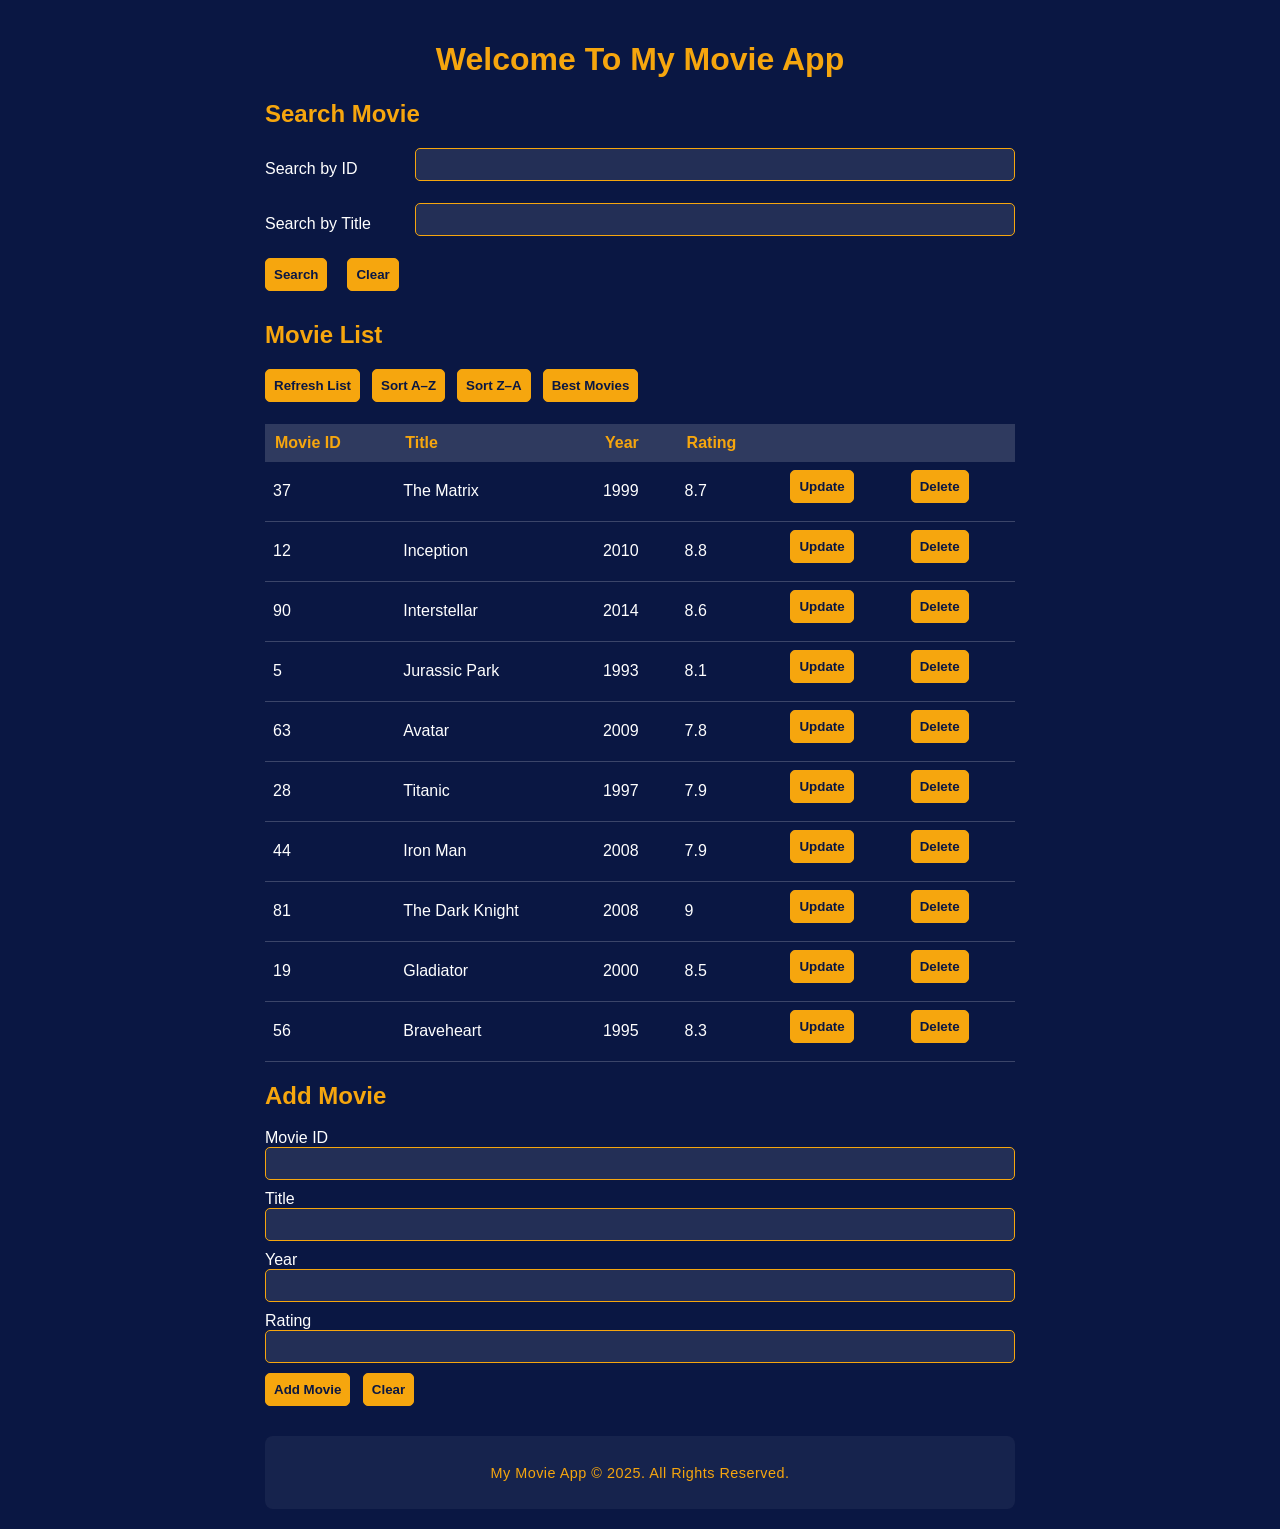
==== Index.html @ b7f1046a "Q5 V1" ====
<!DOCTYPE html>
<html lang="en">
    <head>
        <meta charset="UTF-8">
        <title>Movie Manager</title>
        <link rel="stylesheet" href="styles.css">
    </head>
    <body>
<div class="container">
        <div class = mainHeader>
            <h1> Welcome To My Movie App </h1>
        </div>
        
<section class="card">
    <h2>Search Movie</h2>

    <div class="search-row">
        <label>Search by ID</label>
        <input type="number" id="search-id">
    </div>

    <div class="search-row">
        <label>Search by Title</label>
        <input type="text" id="search-title">
    </div>

    <div class="button-row">
        <button id="search-btn">Search</button>
        <button id="clear-search-btn" class="clear-btn">Clear</button>
    </div>

    <div id="search-results" class="search-results"></div>
</section>
        
<!-- Display Movie List -->
<section class="card">
    <h2>Movie List</h2>
    
    <div class="button-row">
        <button id="refresh-btn">Refresh List</button>
        <button id="sort-az-btn">Sort A–Z</button>
        <button id="sort-za-btn">Sort Z–A</button>
        <button id="sort-best-btn">Best Movies</button>

    </div>
    
    <table id="movie-table">
        <thead>
            <tr>
                <th>Movie ID</th>
                <th>Title</th>
                <th>Year</th>
                <th>Rating</th>
                <th></th>
                <th></th>
            </tr>
        </thead>
        <tbody></tbody>
    </table>
</section>

<!-- Add Movie Section -->
<section class="card">
    <h2>Add Movie</h2>

    <label>Movie ID</label>
    <input type="number" id="movie-id">

    <label>Title</label>
    <input type="text" id="movie-title">

    <label>Year</label>
    <input type="number" id="movie-year">

    <label>Rating</label>
    <input type="number" step="0.1" id="movie-rating">

    <button id="add-movie-btn">Add Movie</button>
    <button id="clear-add-btn" class="clear-btn">Clear</button>
    <p id="add-message"></p>

</section>
<footer class="footer">
    <p>My Movie App © 2025. All Rights Reserved.</p>
</footer>

</footer>
</div>

<script src="./app.js"></script>
</body>
</html>
---- styles.css ----
/* ==============================
   GLOBAL COLORS (Your Palette)
   ============================== */
:root {
    --blue: #0A1743;
    --gold: #F6A60E;
    --red: #E3192F;
    --white: #ffffff;
}

/* ==============================
   BASE LAYOUT
   ============================== */
body {
    font-family: Arial, sans-serif;
    background: var(--blue);
    color: var(--white);
    margin: 0;
    padding: 20px;
    display: flex;
    justify-content: center;
}

.container {
    width: 750px;
    max-width: 90%;
    margin: 0 auto;
}

.mainHeader {
    text-align: center;
}

h1, h2 {
    color: var(--gold);
}

/* ==============================
   INPUTS & BUTTONS
   ============================== */
input, button {
    padding: 8px;
    margin-bottom: 10px;
    border-radius: 5px;
    border: 1px solid var(--gold);
}

input, button {
    border: 1px solid #F6A60E; /* gold */
}


input[type="number"]::-webkit-inner-spin-button,
input[type="number"]::-webkit-outer-spin-button {
    -webkit-appearance: none;
    margin: 0;
}

input[type="number"] {
    -moz-appearance: textfield; /* Firefox */
}


*{

    box-sizing: border-box;
}
input {
    width: 100%;
    background: rgba(255,255,255,0.1);
    color: var(--white);
}

button {
    background: var(--gold);
    color: var(--blue);
    font-weight: bold;
    cursor: pointer;
}

button:hover {
    background: #d98f0b; /* darker gold */
}

[ Search ]   [ Clear ]




/* ==============================
   CARD LAYOUT
   ============================== */
.card {
    background: rgba(255,255,255,0.05);
    padding: 16px;
    margin-bottom: 20px;
    border-radius: 10px;
}

/* ==============================
   TABLE
   ============================== */
#movie-table {
    width: 100%;
    border-collapse: collapse;
    margin-top: 10px;
}

#movie-table th {
    background: rgba(255,255,255,0.15);
    padding: 10px;
    text-align: left;
    color: var(--gold);
}

#movie-table td {
    padding: 8px;
    border-bottom: 1px solid rgba(255,255,255,0.2);
}

/* ==============================
   SEARCH ROWS
   ============================== */
.search-row {
    display: flex;
    align-items: center;
    gap: 10px;
    margin-bottom: 12px;
}

.search-row label {
    width: 140px;
}

.search-row input {
    flex: 1;
}

/* ==============================
   SEARCH RESULT CARDS
   ============================== */
.movie-card {
    background: rgba(255,255,255,0.1);
    padding: 12px;
    border-radius: 8px;
    margin-bottom: 10px;
    border-left: 4px solid var(--gold);
}

.movie-card h3 {
    margin: 0 0 5px 0;
    color: var(--gold);
}

/* ==============================
   BUTTON ROW
   ============================== */
.button-row {
    display: flex;
    gap: 12px;
    margin-bottom: 12px;
}

.clear-btn {
    background: var(--gold);
    color: var(--blue);
    margin-left: 8px;
}

.clear-btn:hover {
    background: #d98f0b;
}


/* ==============================
   FOOTER
   ============================== */
.footer {
    text-align: center;
    padding: 14px;
    margin-top: 20px;
    background: rgba(255, 255, 255, 0.05);
    border-radius: 8px;
    color: var(--gold);
    font-size: 0.9rem;
    letter-spacing: 0.5px;
}


/* ==============================
   RESPONSIVE
   ============================== */
@media (max-width: 600px) {
    .button-row,
    .search-row {
        flex-direction: column;
        align-items: stretch;
    }

    button {
        width: 100%;
    }
}
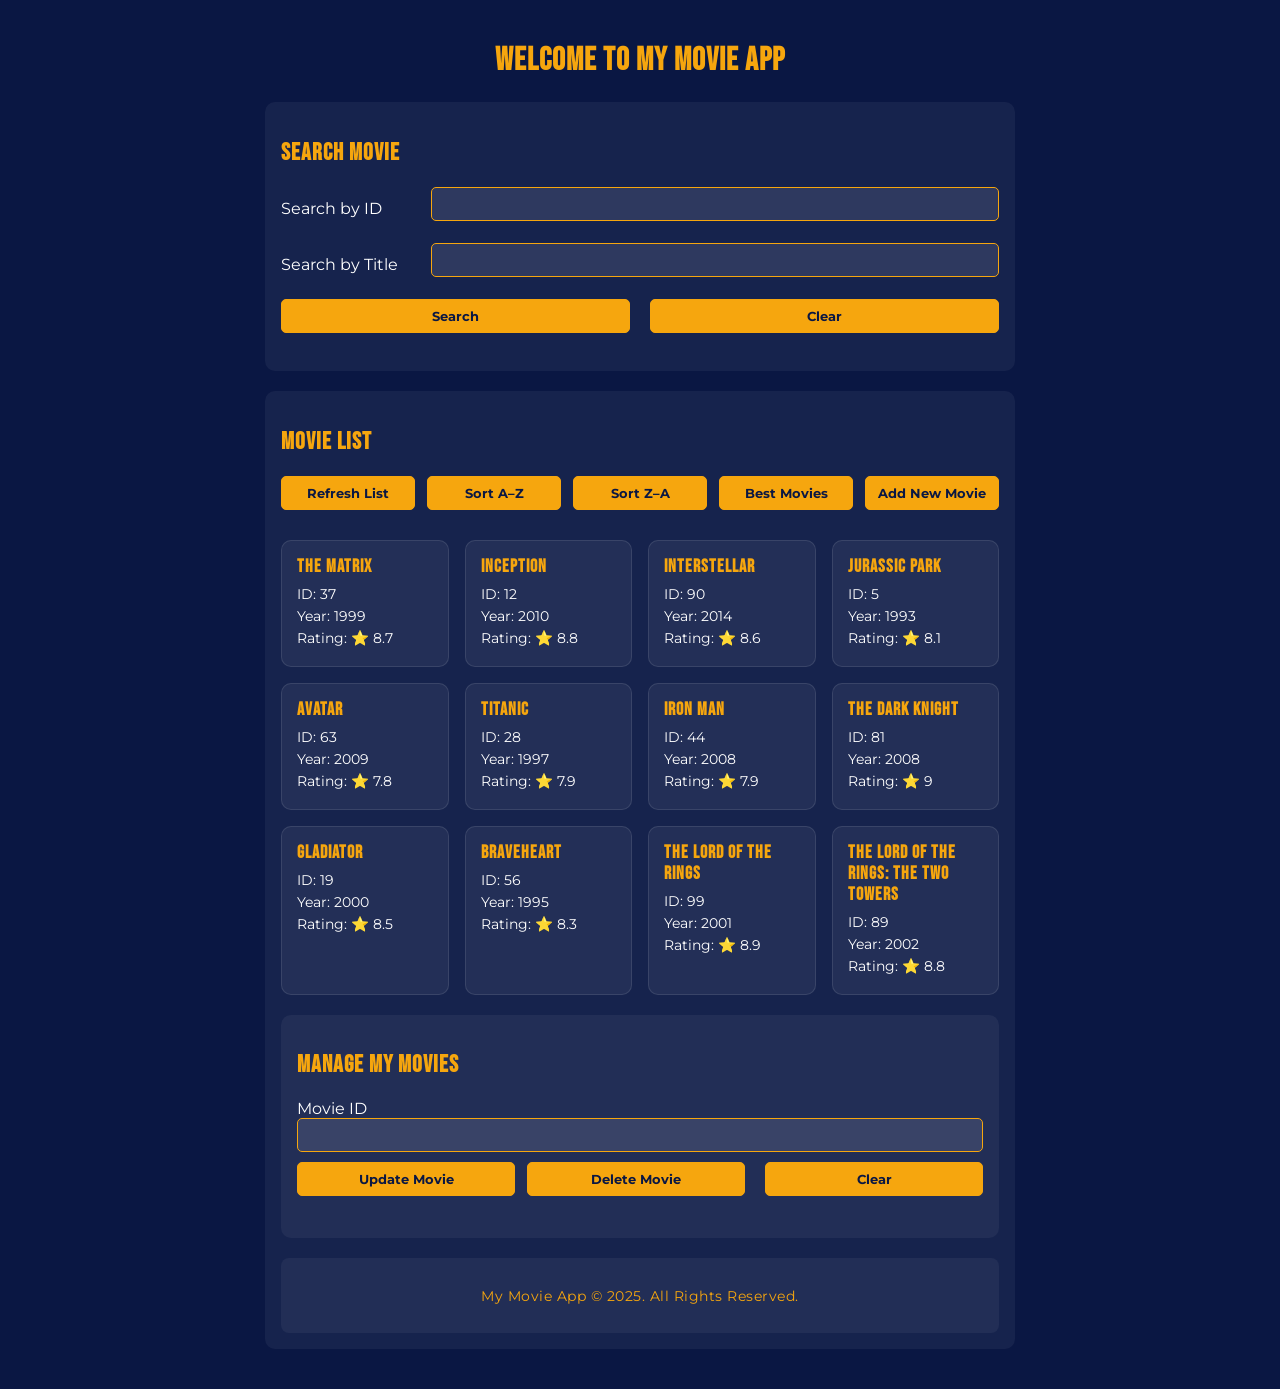
==== commit 9c01281d: "Q5 V2 Search results appear in the movie list Add movie close button works Refresh button works afte" ====
--- a/Index.html
+++ b/Index.html
@@ -1,92 +1,114 @@
 <!DOCTYPE html>
 <html lang="en">
-    <head>
-        <meta charset="UTF-8">
-        <title>Movie Manager</title>
-        <link rel="stylesheet" href="styles.css">
-    </head>
-    <body>
-<div class="container">
-        <div class = mainHeader>
+
+<head>
+    <meta charset="UTF-8">
+    <title>Movie Manager</title>
+    <link rel="stylesheet" href="styles.css">
+    <link href="https://fonts.googleapis.com/css2?family=Bebas+Neue&family=Montserrat:wght@300;400;500;600&display=swap"
+        rel="stylesheet">
+
+</head>
+
+<body>
+    <div class="container">
+        <div class=mainHeader>
             <h1> Welcome To My Movie App </h1>
         </div>
-        
-<section class="card">
-    <h2>Search Movie</h2>
 
-    <div class="search-row">
-        <label>Search by ID</label>
-        <input type="number" id="search-id">
+        <section class="card manage-section">
+            <h2>Search Movie</h2>
+
+            <div class="search-row">
+                <label>Search by ID</label>
+                <input type="number" id="search-id">
+            </div>
+
+            <div class="search-row">
+                <label>Search by Title</label>
+                <input type="text" id="search-title">
+            </div>
+
+            <div class="button-row">
+                <button id="search-btn">Search</button>
+                <button id="clear-search-btn" class="clear-btn">Clear</button>
+            </div>
+
+            <div id="search-results" class="search-results"></div>
+        </section>
+
+        <!-- Display Movie List -->
+        <section class="card manage-section">
+            <h2>Movie List</h2>
+
+            <div class="button-row">
+                <button id="refresh-btn">Refresh List</button>
+                <button id="sort-az-btn">Sort A–Z</button>
+                <button id="sort-za-btn">Sort Z–A</button>
+                <button id="sort-best-btn">Best Movies</button>
+                <button id="open-add-modal-btn" class="gold-btn">Add New Movie</button>
+            </div>
+
+
+
+            <div id="movie-list" class="movie-grid"></div>
+
+
+
+            <section class="card manage-section">
+                <h2>Manage My Movies</h2>
+
+                <label>Movie ID</label>
+                <input type="number" id="manage-id">
+
+                <div class="button-row">
+                    <button id="manage-update-btn">Update Movie</button>
+                    <button id="manage-delete-btn" class="delete-btn">Delete Movie</button>
+                    <button id="manage-clear-btn" class="clear-btn">Clear</button>
+                </div>
+
+                <p id="manage-message"></p>
+
+
+
+            </section>
+
+            <!-- Add Movie Modal -->
+            <div id="add-modal" class="modal hidden">
+                <div class="modal-content">
+                    <h2>Add / Update Movie</h2>
+
+                    <label>Movie ID</label>
+                    <input type="number" id="movie-id">
+
+                    <label>Title</label>
+                    <input type="text" id="movie-title">
+
+                    <label>Year</label>
+                    <input type="number" id="movie-year">
+
+                    <label>Rating</label>
+                    <input type="number" step="0.1" id="movie-rating">
+
+                    <div class="button-row">
+                        <button id="add-movie-btn">Save Movie</button>
+                        <button id="close-add-modal-btn" class="clear-btn">Cancel</button>
+                    </div>
+
+                    <p id="add-message"></p>
+                    <div id="modal-extra"></div>
+
+                </div>
+            </div>
+
+
+            <footer class="footer">
+                <p>My Movie App © 2025. All Rights Reserved.</p>
+            </footer>
+
     </div>
 
-    <div class="search-row">
-        <label>Search by Title</label>
-        <input type="text" id="search-title">
-    </div>
+    <script src="./app.js"></script>
+</body>
 
-    <div class="button-row">
-        <button id="search-btn">Search</button>
-        <button id="clear-search-btn" class="clear-btn">Clear</button>
-    </div>
-
-    <div id="search-results" class="search-results"></div>
-</section>
-        
-<!-- Display Movie List -->
-<section class="card">
-    <h2>Movie List</h2>
-    
-    <div class="button-row">
-        <button id="refresh-btn">Refresh List</button>
-        <button id="sort-az-btn">Sort A–Z</button>
-        <button id="sort-za-btn">Sort Z–A</button>
-        <button id="sort-best-btn">Best Movies</button>
-
-    </div>
-    
-    <table id="movie-table">
-        <thead>
-            <tr>
-                <th>Movie ID</th>
-                <th>Title</th>
-                <th>Year</th>
-                <th>Rating</th>
-                <th></th>
-                <th></th>
-            </tr>
-        </thead>
-        <tbody></tbody>
-    </table>
-</section>
-
-<!-- Add Movie Section -->
-<section class="card">
-    <h2>Add Movie</h2>
-
-    <label>Movie ID</label>
-    <input type="number" id="movie-id">
-
-    <label>Title</label>
-    <input type="text" id="movie-title">
-
-    <label>Year</label>
-    <input type="number" id="movie-year">
-
-    <label>Rating</label>
-    <input type="number" step="0.1" id="movie-rating">
-
-    <button id="add-movie-btn">Add Movie</button>
-    <button id="clear-add-btn" class="clear-btn">Clear</button>
-    <p id="add-message"></p>
-
-</section>
-<footer class="footer">
-    <p>My Movie App © 2025. All Rights Reserved.</p>
-</footer>
-
-</footer>
-</div>
-
-<script src="./app.js"></script>
-</body>
-</html>
+</html>
--- a/styles.css
+++ b/styles.css
@@ -21,6 +21,16 @@
     justify-content: center;
 }
 
+h1, h2, h3 {
+    font-family: 'Bebas Neue', sans-serif;
+    letter-spacing: 1px;
+}
+
+body, p, label, input, button {
+    font-family: 'Montserrat', sans-serif;
+}
+
+
 .container {
     width: 750px;
     max-width: 90%;
@@ -45,11 +55,6 @@
     border: 1px solid var(--gold);
 }
 
-input, button {
-    border: 1px solid #F6A60E; /* gold */
-}
-
-
 input[type="number"]::-webkit-inner-spin-button,
 input[type="number"]::-webkit-outer-spin-button {
     -webkit-appearance: none;
@@ -60,11 +65,10 @@
     -moz-appearance: textfield; /* Firefox */
 }
 
-
-*{
-
+* {
     box-sizing: border-box;
 }
+
 input {
     width: 100%;
     background: rgba(255,255,255,0.1);
@@ -82,11 +86,6 @@
     background: #d98f0b; /* darker gold */
 }
 
-[ Search ]   [ Clear ]
-
-
-
-
 /* ==============================
    CARD LAYOUT
    ============================== */
@@ -98,27 +97,6 @@
 }
 
 /* ==============================
-   TABLE
-   ============================== */
-#movie-table {
-    width: 100%;
-    border-collapse: collapse;
-    margin-top: 10px;
-}
-
-#movie-table th {
-    background: rgba(255,255,255,0.15);
-    padding: 10px;
-    text-align: left;
-    color: var(--gold);
-}
-
-#movie-table td {
-    padding: 8px;
-    border-bottom: 1px solid rgba(255,255,255,0.2);
-}
-
-/* ==============================
    SEARCH ROWS
    ============================== */
 .search-row {
@@ -153,6 +131,95 @@
 }
 
 /* ==============================
+   MOVIE LIST BOXES
+   ============================== */
+.movie-grid {
+    display: grid;
+    grid-template-columns: repeat(auto-fill, minmax(160px, 1fr));
+    gap: 16px;
+    margin-top: 20px;
+    margin-bottom: 20px;
+}
+
+.movie-box {
+    background: rgba(255,255,255,0.06);
+    border-radius: 10px;
+    padding: 15px;
+    text-align: left;
+    color: var(--white);
+    border: 1px solid rgba(255,255,255,0.1);
+}
+
+.movie-box h3 {
+    margin: 0 0 8px 0;
+    color: var(--gold);
+    font-size: 1.1rem;
+}
+
+.movie-box p {
+    margin: 4px 0;
+    font-size: 0.9rem;
+}
+
+/* ==============================
+   MANAGE SECTION
+   ============================== */
+.manage-section input {
+    margin-bottom: 10px;
+}
+
+.manage-section .button-row button {
+    flex: 1;
+}
+
+/* ==============================
+   MODAL BACKGROUND
+   ============================== */
+.modal {
+    position: fixed;
+    top: 0;
+    left: 0;
+    width: 100%;
+    height: 100%;
+    background: rgba(0,0,0,0.6);
+    display: flex;
+    justify-content: center;
+    align-items: center;
+    z-index: 20;
+}
+
+.modal.hidden {
+    display: none;
+}
+
+/* ==============================
+   MODAL BOX
+   ============================== */
+.modal-content {
+    background: var(--blue);
+    padding: 20px;
+    width: 90%;
+    max-width: 400px;
+    border-radius: 10px;
+    border: 2px solid var(--gold);
+}
+
+.modal-content h2 {
+    color: var(--gold);
+    text-align: center;
+}
+
+.modal-content input {
+    width: 100%;
+    margin-bottom: 10px;
+}
+
+.modal-content .button-row {
+    display: flex;
+    gap: 10px;
+}
+
+/* ==============================
    BUTTON ROW
    ============================== */
 .button-row {
@@ -170,7 +237,6 @@
 .clear-btn:hover {
     background: #d98f0b;
 }
-
 
 /* ==============================
    FOOTER
@@ -186,7 +252,6 @@
     letter-spacing: 0.5px;
 }
 
-
 /* ==============================
    RESPONSIVE
    ============================== */
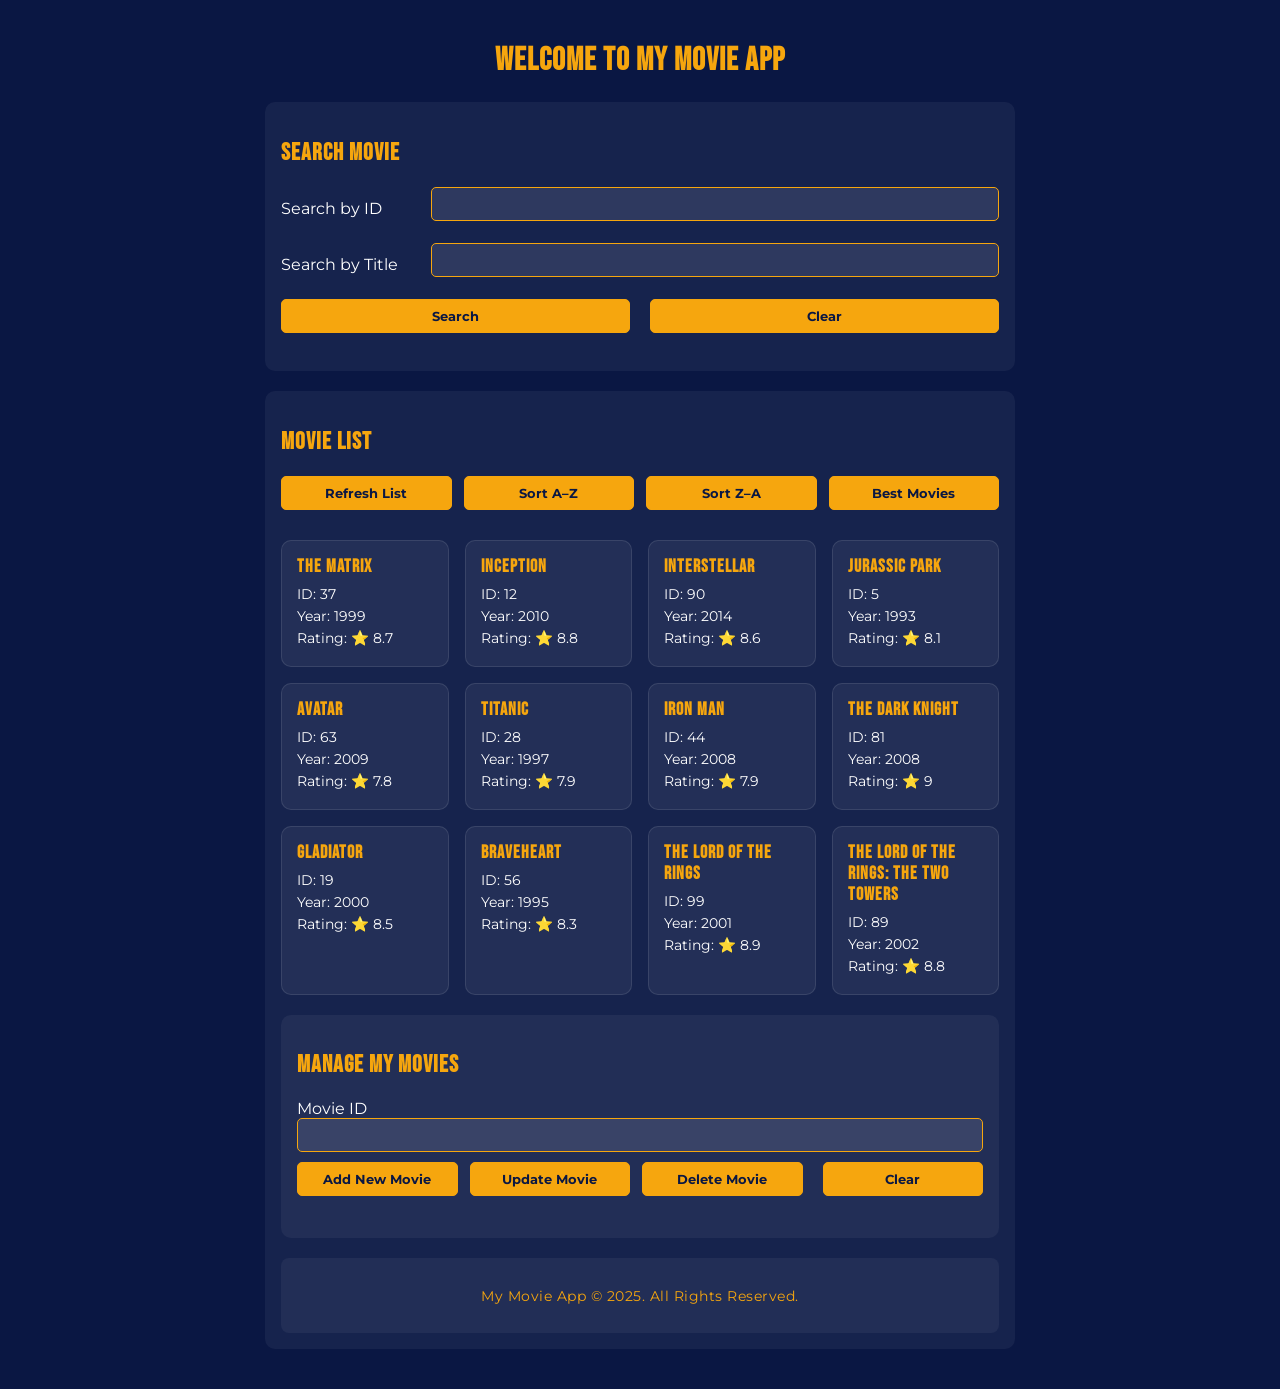
==== commit 2e055c87: "Q5 Add movie button relocate Moved the add movie button" ====
--- a/Index.html
+++ b/Index.html
@@ -46,22 +46,22 @@
                 <button id="sort-az-btn">Sort A–Z</button>
                 <button id="sort-za-btn">Sort Z–A</button>
                 <button id="sort-best-btn">Best Movies</button>
-                <button id="open-add-modal-btn" class="gold-btn">Add New Movie</button>
             </div>
-
-
-
+            
+            
+            
             <div id="movie-list" class="movie-grid"></div>
-
-
-
+            
+            
+            
             <section class="card manage-section">
                 <h2>Manage My Movies</h2>
-
+                
                 <label>Movie ID</label>
                 <input type="number" id="manage-id">
-
+                
                 <div class="button-row">
+                    <button id="open-add-modal-btn" class="gold-btn">Add New Movie</button>
                     <button id="manage-update-btn">Update Movie</button>
                     <button id="manage-delete-btn" class="delete-btn">Delete Movie</button>
                     <button id="manage-clear-btn" class="clear-btn">Clear</button>
--- a/styles.css
+++ b/styles.css
@@ -61,9 +61,9 @@
     margin: 0;
 }
 
-input[type="number"] {
+/* input[type="number"] {
     -moz-appearance: textfield; /* Firefox */
-}
+/* } */  
 
 * {
     box-sizing: border-box;
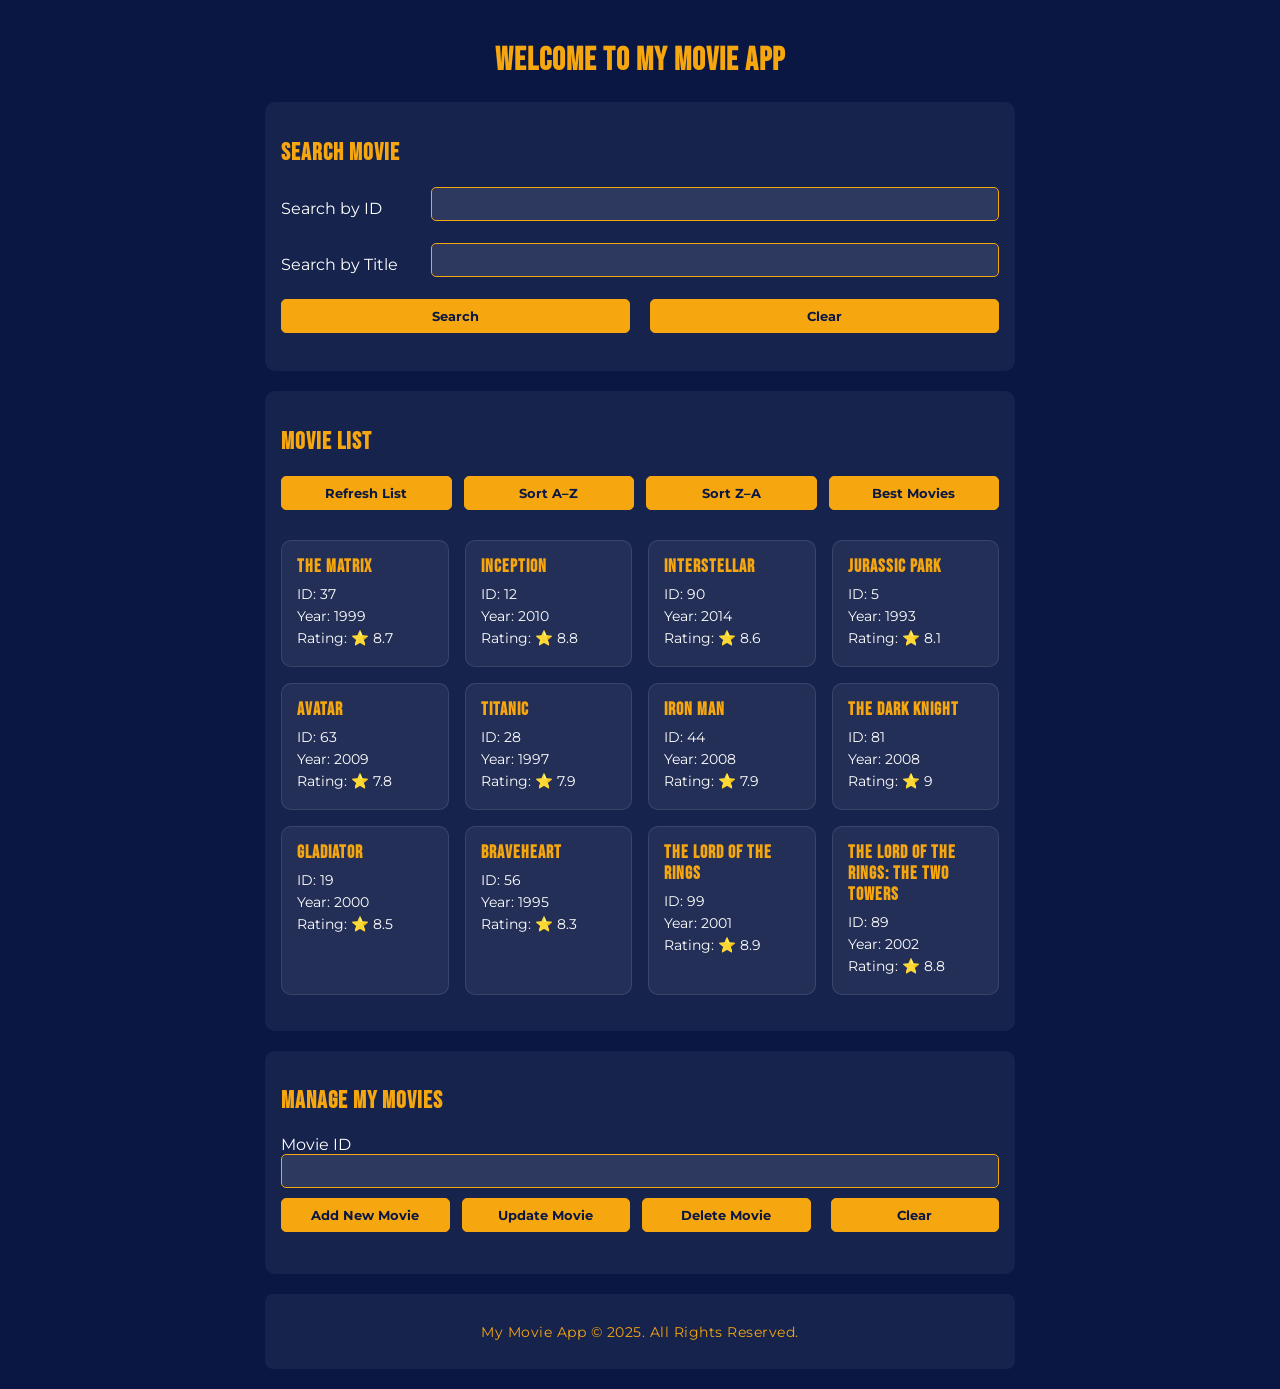
==== commit c2f53535: "Q5 V3" ====
--- a/Index.html
+++ b/Index.html
@@ -7,15 +7,16 @@
     <link rel="stylesheet" href="styles.css">
     <link href="https://fonts.googleapis.com/css2?family=Bebas+Neue&family=Montserrat:wght@300;400;500;600&display=swap"
         rel="stylesheet">
-
 </head>
 
 <body>
     <div class="container">
-        <div class=mainHeader>
-            <h1> Welcome To My Movie App </h1>
+
+        <div class="mainHeader">
+            <h1>Welcome To My Movie App</h1>
         </div>
 
+        <!-- SEARCH SECTION -->
         <section class="card manage-section">
             <h2>Search Movie</h2>
 
@@ -37,7 +38,7 @@
             <div id="search-results" class="search-results"></div>
         </section>
 
-        <!-- Display Movie List -->
+        <!-- MOVIE LIST SECTION -->
         <section class="card manage-section">
             <h2>Movie List</h2>
 
@@ -47,64 +48,58 @@
                 <button id="sort-za-btn">Sort Z–A</button>
                 <button id="sort-best-btn">Best Movies</button>
             </div>
-            
-            
-            
+
             <div id="movie-list" class="movie-grid"></div>
-            
-            
-            
-            <section class="card manage-section">
-                <h2>Manage My Movies</h2>
-                
+        </section>
+
+        <!-- MANAGE MY MOVIES SECTION -->
+        <section class="card manage-section">
+            <h2>Manage My Movies</h2>
+
+            <label>Movie ID</label>
+            <input type="number" id="manage-id">
+
+            <div class="button-row">
+                <button id="open-add-modal-btn" class="gold-btn">Add New Movie</button>
+                <button id="manage-update-btn">Update Movie</button>
+                <button id="manage-delete-btn" class="delete-btn">Delete Movie</button>
+                <button id="manage-clear-btn" class="clear-btn">Clear</button>
+            </div>
+
+            <p id="manage-message"></p>
+        </section>
+
+        <!-- ADD MOVIE MODAL -->
+        <div id="add-modal" class="modal hidden">
+            <div class="modal-content">
+                <h2>Add / Update Movie</h2>
+
                 <label>Movie ID</label>
-                <input type="number" id="manage-id">
-                
+                <input type="number" id="movie-id">
+
+                <label>Title</label>
+                <input type="text" id="movie-title">
+
+                <label>Year</label>
+                <input type="number" id="movie-year">
+
+                <label>Rating</label>
+                <input type="number" step="0.1" id="movie-rating">
+
                 <div class="button-row">
-                    <button id="open-add-modal-btn" class="gold-btn">Add New Movie</button>
-                    <button id="manage-update-btn">Update Movie</button>
-                    <button id="manage-delete-btn" class="delete-btn">Delete Movie</button>
-                    <button id="manage-clear-btn" class="clear-btn">Clear</button>
+                    <button id="add-movie-btn">Save Movie</button>
+                    <button id="close-add-modal-btn" class="clear-btn">Cancel</button>
                 </div>
 
-                <p id="manage-message"></p>
+                <p id="add-message"></p>
+                <div id="modal-extra"></div>
+            </div>
+        </div>
 
-
-
-            </section>
-
-            <!-- Add Movie Modal -->
-            <div id="add-modal" class="modal hidden">
-                <div class="modal-content">
-                    <h2>Add / Update Movie</h2>
-
-                    <label>Movie ID</label>
-                    <input type="number" id="movie-id">
-
-                    <label>Title</label>
-                    <input type="text" id="movie-title">
-
-                    <label>Year</label>
-                    <input type="number" id="movie-year">
-
-                    <label>Rating</label>
-                    <input type="number" step="0.1" id="movie-rating">
-
-                    <div class="button-row">
-                        <button id="add-movie-btn">Save Movie</button>
-                        <button id="close-add-modal-btn" class="clear-btn">Cancel</button>
-                    </div>
-
-                    <p id="add-message"></p>
-                    <div id="modal-extra"></div>
-
-                </div>
-            </div>
-
-
-            <footer class="footer">
-                <p>My Movie App © 2025. All Rights Reserved.</p>
-            </footer>
+        <!-- FOOTER -->
+        <footer class="footer">
+            <p>My Movie App © 2025. All Rights Reserved.</p>
+        </footer>
 
     </div>
 
